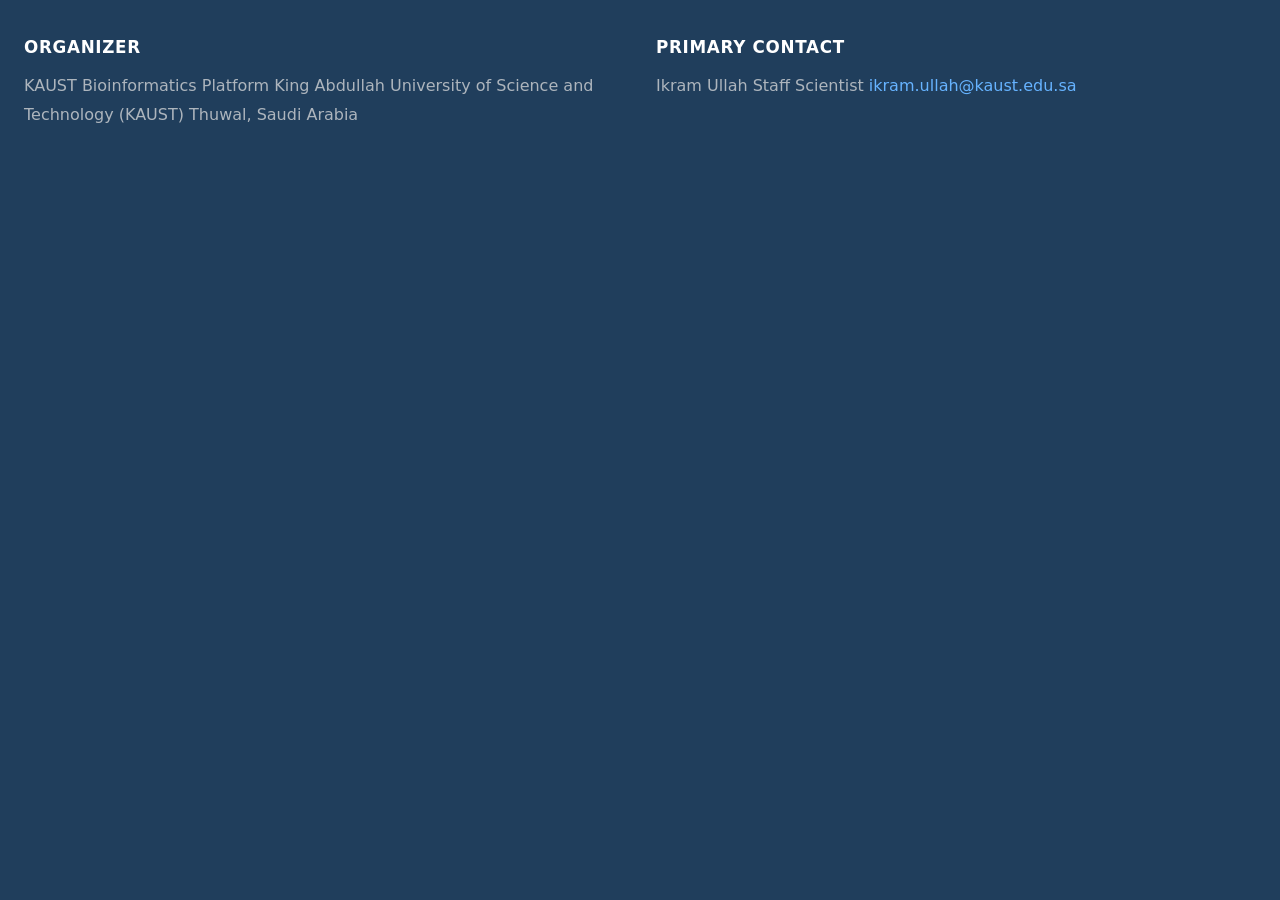
==== docs/footer.html @ d3a3a829 "Adding GFM course material" ====
<!DOCTYPE html>
<html lang="en">
<head>
  <meta charset="UTF-8">
  <meta name="viewport" content="width=device-width, initial-scale=1.0">
  <style>
    * {
      margin: 0;
      padding: 0;
      box-sizing: border-box;
    }
    body {
      font-family: 'Inter', system-ui, sans-serif;
      background: #203e5c;
      color: #adb5bd;
      padding: 2rem 1.5rem 3rem;
      line-height: 1.65;
    }
    .footer-content {
      max-width: 1240px;
      margin: 0 auto;
      display: grid;
      grid-template-columns: repeat(auto-fit, minmax(240px, 1fr));
      gap: 2rem;
    }
    .footer-content > div {
      padding: 0;
      line-height: 1.8;
    }
    .footer-content strong {
      color: #ffffff;
      display: block;
      margin-bottom: 0.6rem;
      font-weight: 700;
      font-size: 1.05rem;
      letter-spacing: 0.04em;
      text-transform: uppercase;
    }
    .footer-content div > br {
      content: '';
    }
    .footer-content a {
      color: #66b3ff;
      text-decoration: none;
      transition: color 0.2s;
    }
    .footer-content a:hover {
      color: #99ccff;
    }
  </style>
</head>
<body>
  <div class="footer-content">
    <div>
      <strong>Organizer</strong>
      KAUST Bioinformatics Platform<br>
      King Abdullah University of Science and Technology (KAUST)<br>
      Thuwal, Saudi Arabia
    </div>
    <div>
      <strong>Primary Contact</strong>
      Ikram Ullah<br>
      Staff Scientist<br>
      <a href="mailto:ikram.ullah@kaust.edu.sa">ikram.ullah@kaust.edu.sa</a>
    </div>
  </div>
</body>
</html>
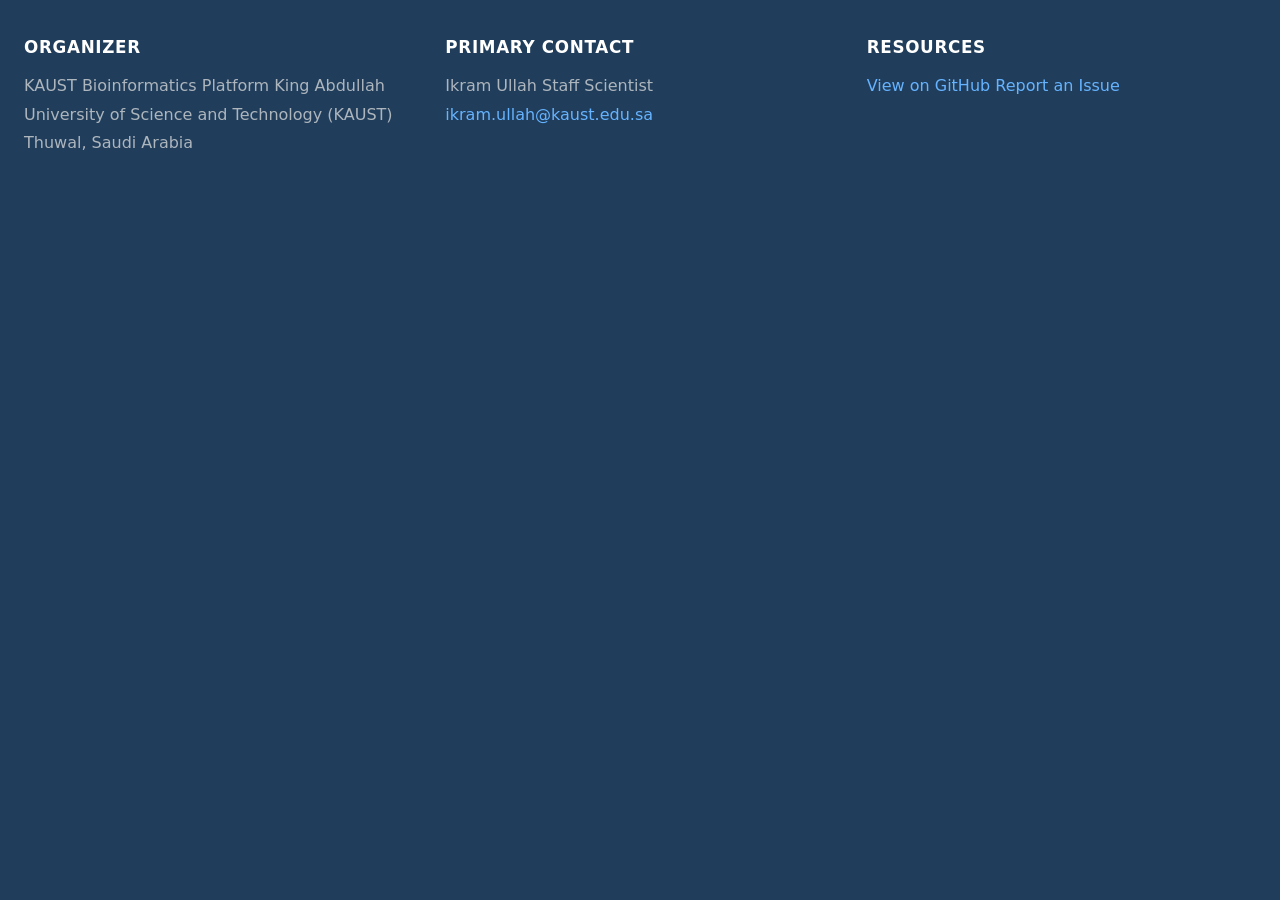
==== commit 6d1a9ee2: "Add cross-links between GitHub repo and website, and MS Forms CSV - Add website badge to README.md l" ====
--- a/docs/footer.html
+++ b/docs/footer.html
@@ -63,6 +63,11 @@
       Staff Scientist<br>
       <a href="mailto:ikram.ullah@kaust.edu.sa">ikram.ullah@kaust.edu.sa</a>
     </div>
+    <div>
+      <strong>Resources</strong>
+      <a href="https://github.com/bioinfo-kaust/gfm-workshop" target="_blank" rel="noopener noreferrer">View on GitHub</a><br>
+      <a href="https://github.com/bioinfo-kaust/gfm-workshop/issues" target="_blank" rel="noopener noreferrer">Report an Issue</a>
+    </div>
   </div>
 </body>
 </html>
